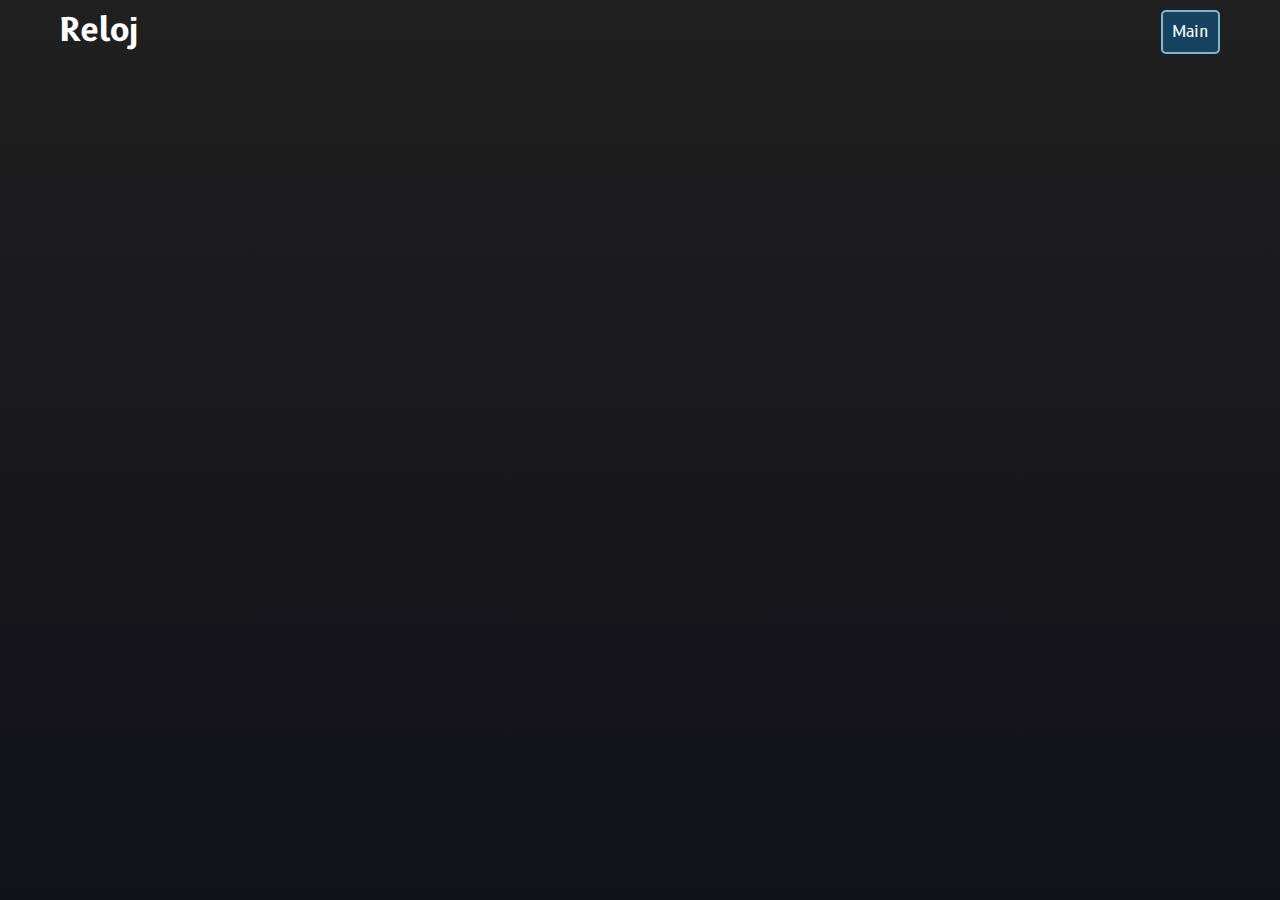
==== pages/reloj/reloj.html @ e650d007 "nav y reloj" ====
<!DOCTYPE html>
<html lang="en" dir="ltr">
  <head>
    <meta charset="utf-8">
    <title>Reloj js</title>
    <link rel="stylesheet" href="../../css/main.css">
    <link rel="stylesheet" href="css/reloj.css">
  </head>
  <body>
    <div class="content">
      <header>
        <h1>Reloj</h1>
        <nav>
          <a href="../../index.html">Main</a>
        </nav>
      </header>
      <main>
        <div class="reloj">
          
        </div>
      </main>
      <footer>
      </footer>
    </div>
  </body>
</html>
---- css/main.css ----
@import url('https://fonts.googleapis.com/css2?family=B612:ital@1&display=swap');

*{
  margin: 0;
  padding: 0;
  box-sizing: border-box;
  font-family: 'B612', sans-serif;
}
html{
  height: 100%;
}

body{
  height: 100%;
  background:  linear-gradient(to bottom, #202020, #111119);
  color: white;
  overflow: hidden;
}

#rain{
  position: absolute;
  top: 0;
  z-index: 1;
}

.content{
  width: 100%;
  height: 100%;
  z-index: 99;
  position: absolute;
}

header{
  padding: 10px;
  display: flex;
  justify-content: space-between;
  align-items: center;
}
h1{
  margin-left: 50px;
  color: white;
  width: fit-content;
}

nav{
  margin-left: auto;
}

nav a{
  background: #154360 ;
  padding: 9px;
  margin-right: 50px;
  border: 2px solid;
  border-color: #7bb8d3;
  border-radius: 5px;

  color: white;
  text-decoration: none;
}
main{
  height: 500px;
}
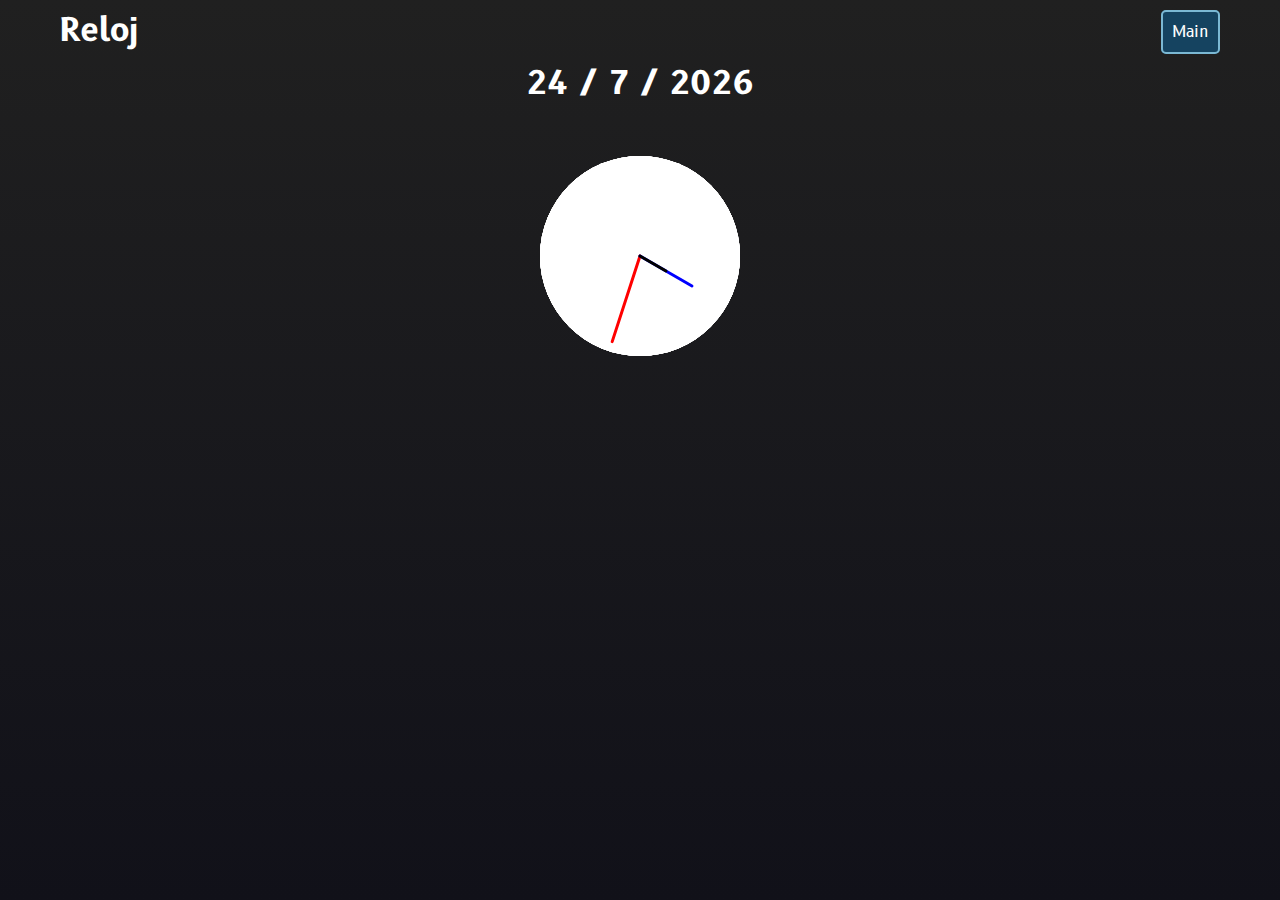
==== commit d8d292ca: "reloj" ====
--- a/pages/reloj/reloj.html
+++ b/pages/reloj/reloj.html
@@ -5,6 +5,7 @@
     <title>Reloj js</title>
     <link rel="stylesheet" href="../../css/main.css">
     <link rel="stylesheet" href="css/reloj.css">
+    <script src="js/reloj.js" charset="utf-8"></script>
   </head>
   <body>
     <div class="content">
@@ -16,7 +17,7 @@
       </header>
       <main>
         <div class="reloj">
-          
+
         </div>
       </main>
       <footer>
--- a/pages/reloj/css/reloj.css
+++ b/pages/reloj/css/reloj.css
@@ -0,0 +1,11 @@
+main{
+  text-align: center;
+}
+main h1{
+  width: fit-content;
+  margin: 0  auto 50px;
+}
+
+main canvas {
+  margin: auto;
+}
